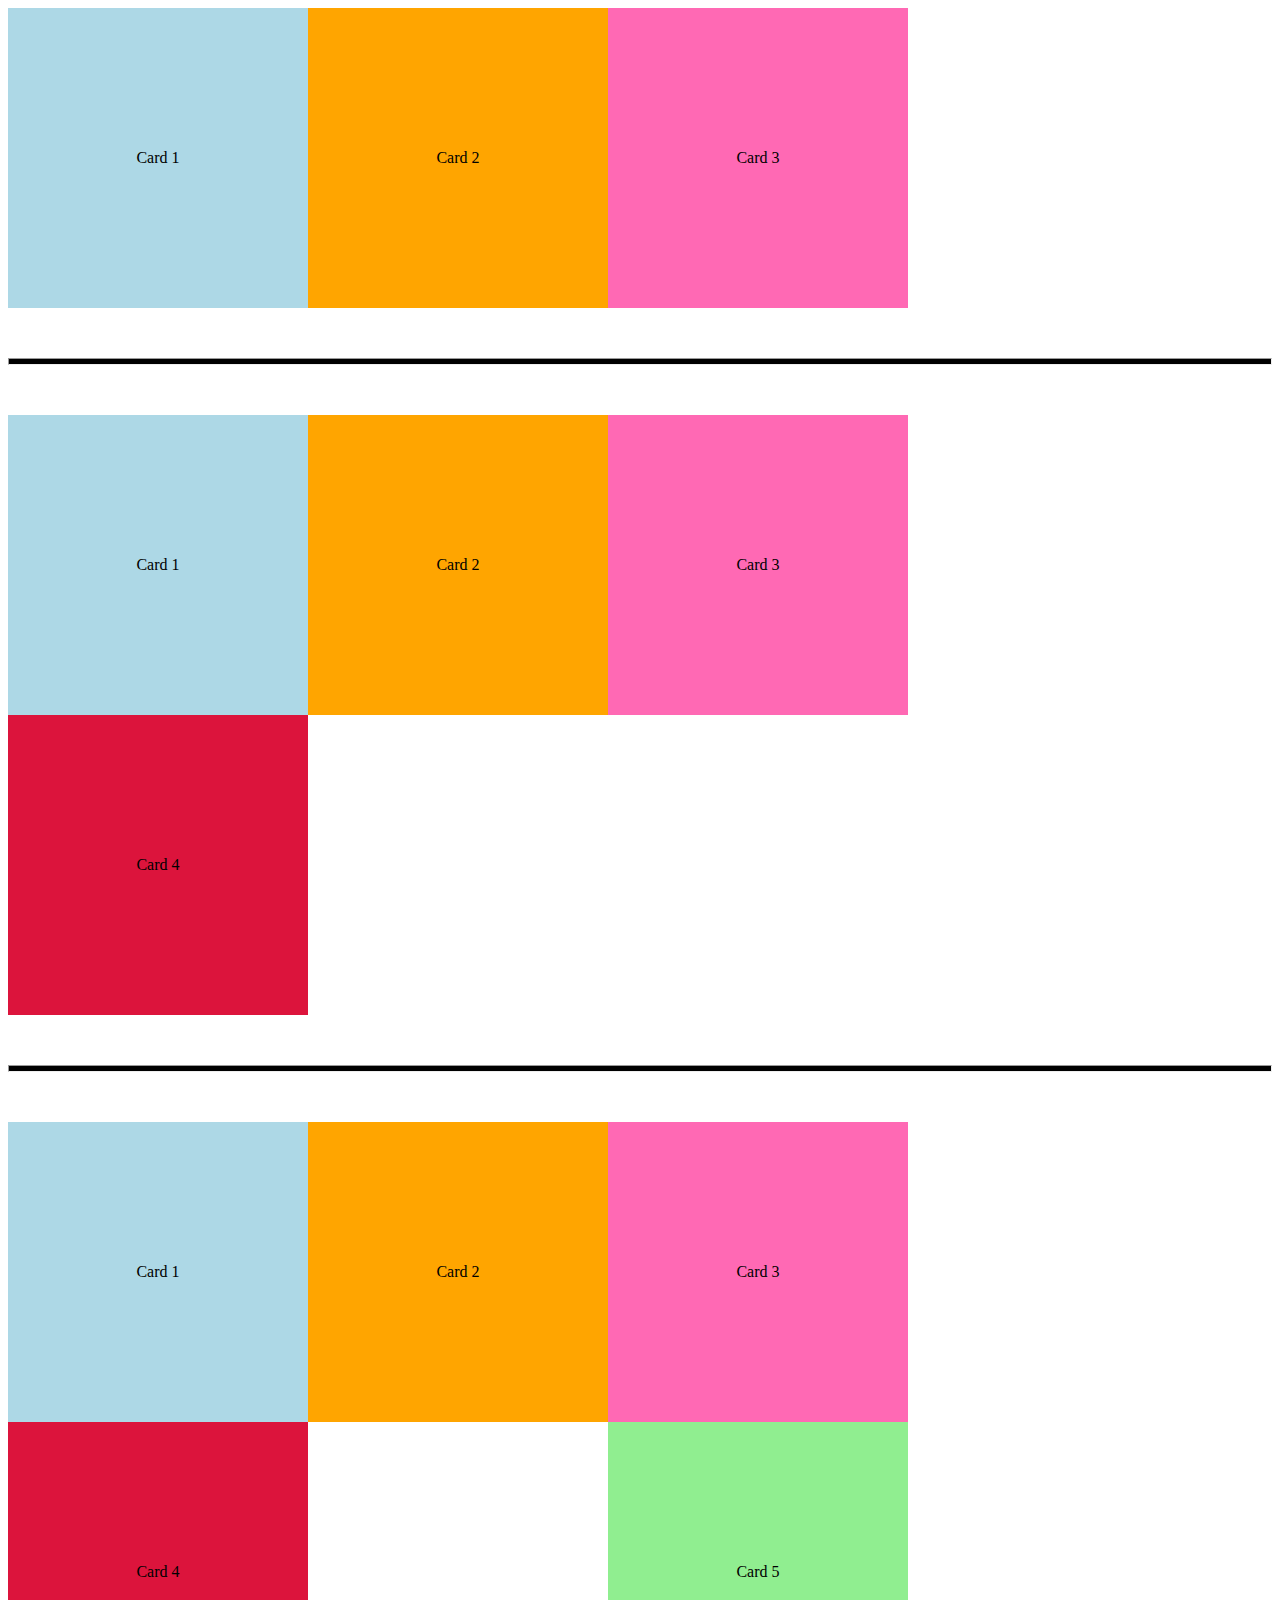
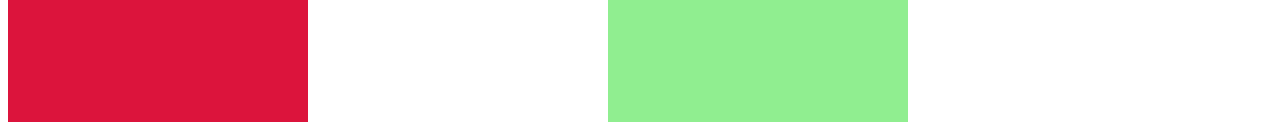
==== css_flex_box/index.html @ 09258ccc "css flex box challance" ====
<!DOCTYPE html>
<html lang="en">
  <head>
    <meta charset="UTF-8" />
    <meta name="viewport" content="width=device-width, initial-scale=1.0" />
    <title>Document</title>
    <link rel="stylesheet" href="style.css" />
  </head>
  <body>
    <section id="flexChallengeOneContainer">
      <div class="flex-challenge-card cardOne">
        <p class="flex-challenge-card-text">Card 1</p>
      </div>
      <div class="flex-challenge-card cardTwo">
        <p class="flex-challenge-card-text">Card 2</p>
      </div>
      <div class="flex-challenge-card cardThree">
        <p class="flex-challenge-card-text">Card 3</p>
      </div>
    </section>
    <hr />

    <section id="flexChallengeTwoContainer">
      <div class="flex-challenge-card cardOne">
        <p class="flex-challenge-card-text">Card 1</p>
      </div>
      <div class="flex-challenge-card cardTwo">
        <p class="flex-challenge-card-text">Card 2</p>
      </div>
      <div class="flex-challenge-card cardThree">
        <p class="flex-challenge-card-text">Card 3</p>
      </div>
      <div class="flex-challenge-card cardFour">
        <p class="flex-challenge-card-text">Card 4</p>
      </div>
    </section>

    <hr />
    <section id="flexChallengeThreeContainer">
      <div class="flex-challenge-card cardOne">
        <p class="flex-challenge-card-text">Card 1</p>
      </div>
      <div class="flex-challenge-card cardTwo">
        <p class="flex-challenge-card-text">Card 2</p>
      </div>
      <div class="flex-challenge-card cardThree">
        <p class="flex-challenge-card-text">Card 3</p>
      </div>
      <div class="flex-challenge-card cardFour">
        <p class="flex-challenge-card-text">Card 4</p>
      </div>
      <div class="flex-challenge-card cardFive forceEnd">
        <p class="flex-challenge-card-text">Card 5</p>
      </div>
    </section>
  </body>
</html>

<!-- <!DOCTYPE html>
<html lang="en">
  <head>
    <meta charset="UTF-8" />
    <meta name="viewport" content="width=device-width, initial-scale=1.0" />
    <title>Document</title>
    <link rel="stylesheet" href="style.css" />
  </head>
  <body>
    <div>
      <p>div 1</p>
    </div>
    <div>
      <p>div 2</p>
    </div>
    <div>
      <p>div 3</p>
    </div>
    <div>
      <p>div 4</p>
    </div>
  </body>
</html>
 -->
---- css_flex_box/style.css ----
#flexChallengeOneContainer {
  display: flex;
  width: 900px;
  height: 300px;
  align-items: center;
  flex-wrap: wrap;
}

#flexChallengeTwoContainer {
  display: flex;
  width: 900px;
  height: 600px;
  align-items: center;
  flex-wrap: wrap;
}

#flexChallengeThreeContainer {
  display: flex;
  width: 900px;
  height: 600px;
  align-items: center;
  justify-content: space-between;
  flex-wrap: wrap;
}

.flex-challenge-card {
  width: 300px;
  height: 300px;
  display: flex;
  align-items: center;
  justify-content: center;
}

.cardOne {
  background-color: #add8e6;
}
.cardTwo {
  background-color: #ffa500;
}
.cardThree {
  background-color: #ff69b4;
}
.cardFour {
  background-color: #dc143c;
}
.cardFive {
  background-color: #90ee90;
}

hr {
  margin: 50px 0px 50px 0px;
  height: 5px;
  background-color: black;
}
---- css_flex_box/style.css ----
#flexChallengeOneContainer {
  display: flex;
  width: 900px;
  height: 300px;
  align-items: center;
  flex-wrap: wrap;
}

#flexChallengeTwoContainer {
  display: flex;
  width: 900px;
  height: 600px;
  align-items: center;
  flex-wrap: wrap;
}

#flexChallengeThreeContainer {
  display: flex;
  width: 900px;
  height: 600px;
  align-items: center;
  justify-content: space-between;
  flex-wrap: wrap;
}

.flex-challenge-card {
  width: 300px;
  height: 300px;
  display: flex;
  align-items: center;
  justify-content: center;
}

.cardOne {
  background-color: #add8e6;
}
.cardTwo {
  background-color: #ffa500;
}
.cardThree {
  background-color: #ff69b4;
}
.cardFour {
  background-color: #dc143c;
}
.cardFive {
  background-color: #90ee90;
}

hr {
  margin: 50px 0px 50px 0px;
  height: 5px;
  background-color: black;
}
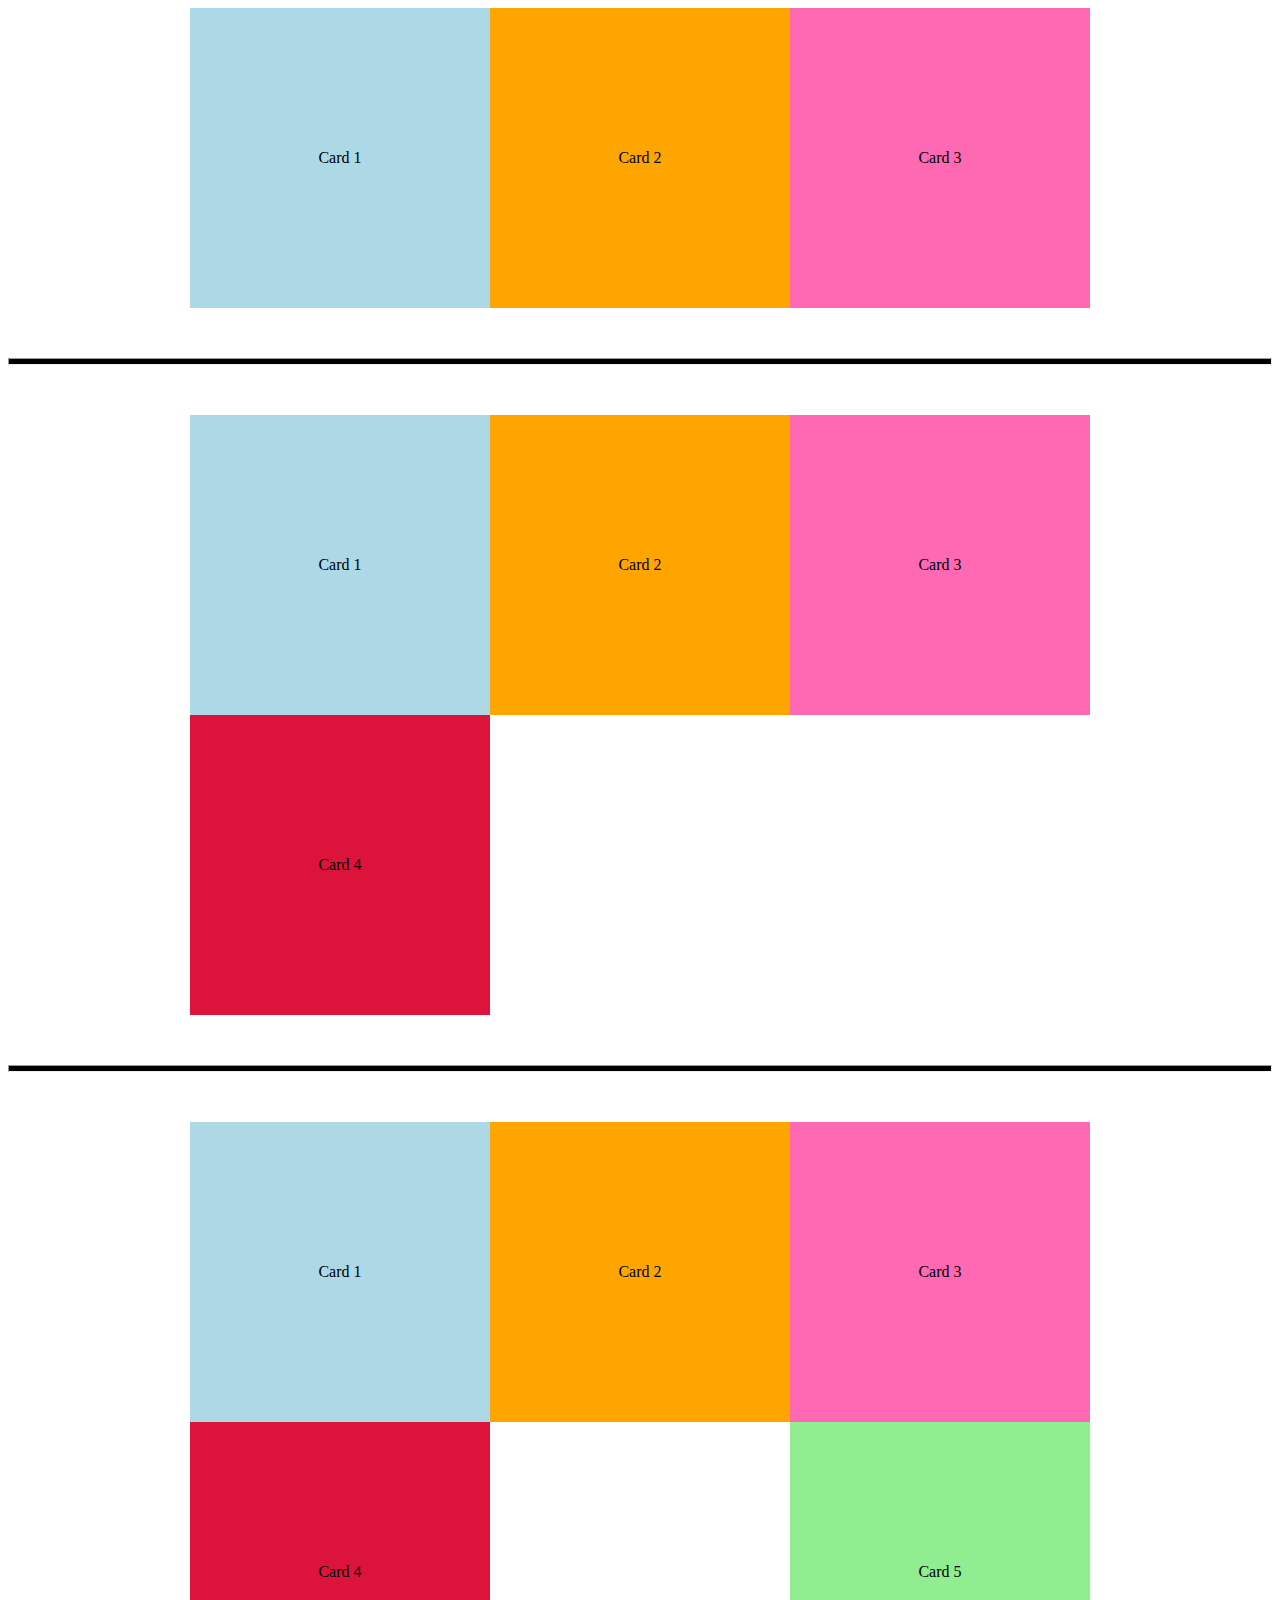
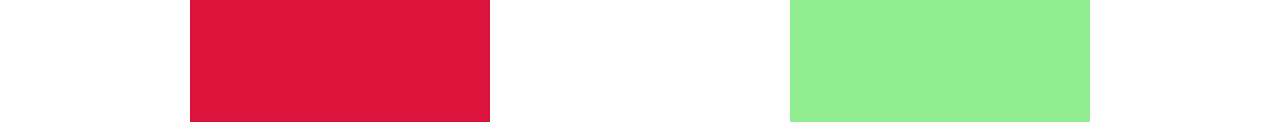
==== commit 2933f0f2: "centered containers" ====
--- a/css_flex_box/index.html
+++ b/css_flex_box/index.html
@@ -7,7 +7,7 @@
     <link rel="stylesheet" href="style.css" />
   </head>
   <body>
-    <section id="flexChallengeOneContainer">
+    <section id="flexChallengeOneContainer" class="center">
       <div class="flex-challenge-card cardOne">
         <p class="flex-challenge-card-text">Card 1</p>
       </div>
@@ -20,7 +20,7 @@
     </section>
     <hr />
 
-    <section id="flexChallengeTwoContainer">
+    <section id="flexChallengeTwoContainer" class="center">
       <div class="flex-challenge-card cardOne">
         <p class="flex-challenge-card-text">Card 1</p>
       </div>
@@ -36,7 +36,7 @@
     </section>
 
     <hr />
-    <section id="flexChallengeThreeContainer">
+    <section id="flexChallengeThreeContainer" class="center">
       <div class="flex-challenge-card cardOne">
         <p class="flex-challenge-card-text">Card 1</p>
       </div>
--- a/css_flex_box/style.css
+++ b/css_flex_box/style.css
@@ -21,6 +21,11 @@
   align-items: center;
   justify-content: space-between;
   flex-wrap: wrap;
+}
+
+.center {
+  margin-left: auto;
+  margin-right: auto;
 }
 
 .flex-challenge-card {
--- a/css_flex_box/style.css
+++ b/css_flex_box/style.css
@@ -21,6 +21,11 @@
   align-items: center;
   justify-content: space-between;
   flex-wrap: wrap;
+}
+
+.center {
+  margin-left: auto;
+  margin-right: auto;
 }
 
 .flex-challenge-card {
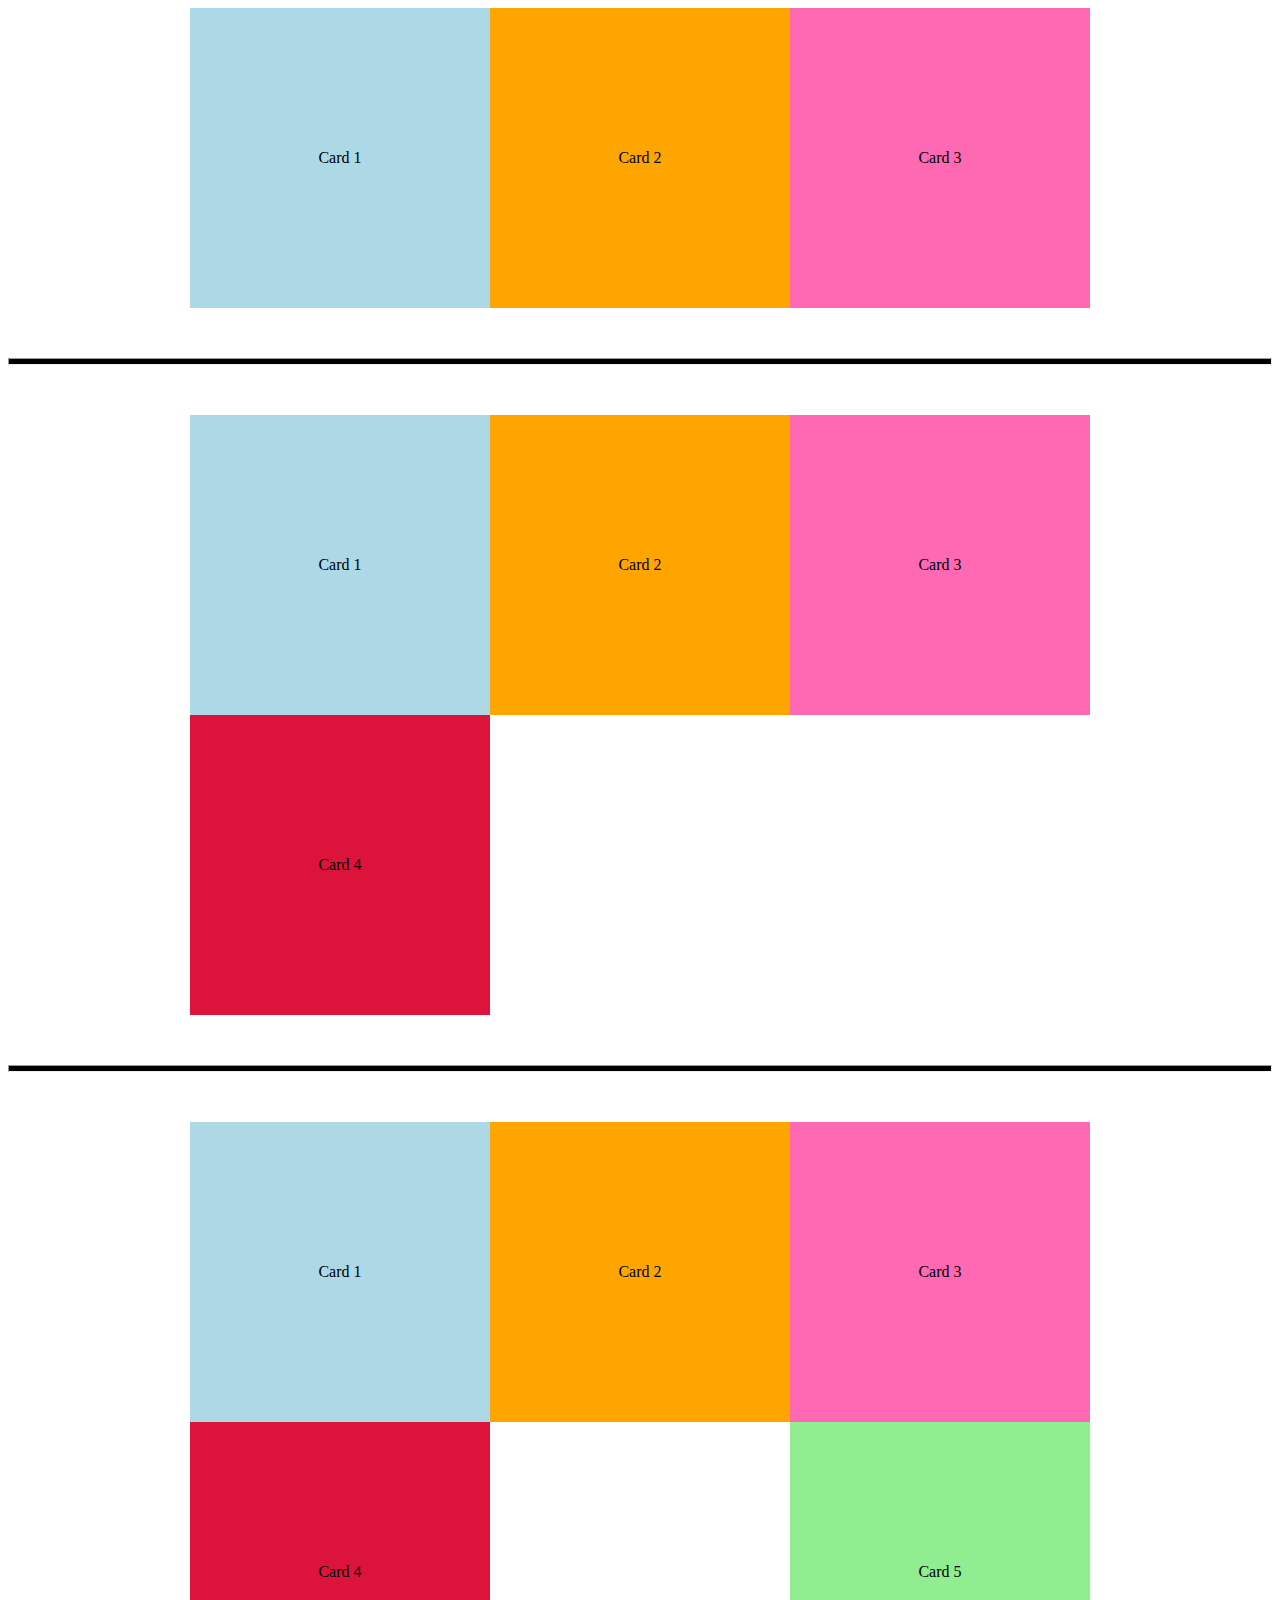
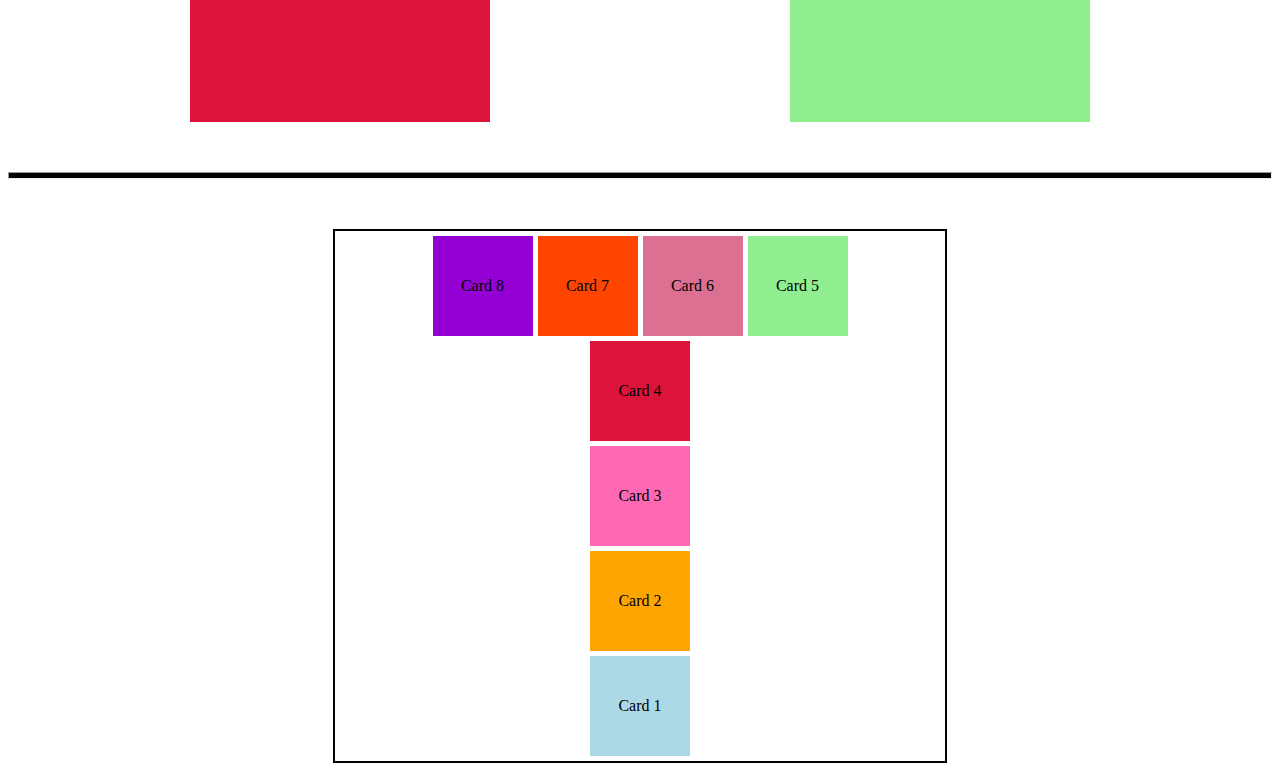
==== commit 3fd4641c: "added third flex direction challenge" ====
--- a/css_flex_box/index.html
+++ b/css_flex_box/index.html
@@ -53,6 +53,23 @@
         <p class="flex-challenge-card-text">Card 5</p>
       </div>
     </section>
+
+    <hr />
+
+    <div id="challengeThreeContainer">
+      <div id="OneToFourContainer">
+        <div class="flex-challenge-three-card cardOne"><p>Card 1</p></div>
+        <div class="flex-challenge-three-card cardTwo"><p>Card 2</p></div>
+        <div class="flex-challenge-three-card cardThree"><p>Card 3</p></div>
+        <div class="flex-challenge-three-card cardFour"><p>Card 4</p></div>
+      </div>
+      <div id="fiveToEightContainer">
+        <div class="flex-challenge-three-card cardFive"><p>Card 5</p></div>
+        <div class="flex-challenge-three-card cardSix"><p>Card 6</p></div>
+        <div class="flex-challenge-three-card cardSeven"><p>Card 7</p></div>
+        <div class="flex-challenge-three-card cardEight"><p>Card 8</p></div>
+      </div>
+    </div>
   </body>
 </html>
 
--- a/css_flex_box/style.css
+++ b/css_flex_box/style.css
@@ -51,9 +51,52 @@
 .cardFive {
   background-color: #90ee90;
 }
-
+.cardSix {
+  background-color: palevioletred;
+}
+.cardSeven {
+  background-color: orangered;
+}
+.cardEight {
+  background-color: darkviolet;
+}
 hr {
   margin: 50px 0px 50px 0px;
   height: 5px;
   background-color: black;
 }
+
+#challengeThreeContainer {
+  width: 600px;
+  display: flex;
+  flex-direction: column-reverse;
+  align-items: center;
+  gap: 5px;
+  border: 2px solid black;
+  padding: 5px;
+  margin-left: auto;
+  margin-right: auto;
+}
+
+.flex-challenge-three-card {
+  height: 100px;
+  width: 100px;
+}
+
+#OneToFourContainer {
+  display: flex;
+  flex-direction: column-reverse;
+  gap: 5px;
+}
+
+#fiveToEightContainer {
+  display: flex;
+  flex-direction: row-reverse;
+  gap: 5px;
+}
+
+.flex-challenge-three-card {
+  display: flex;
+  align-items: center;
+  justify-content: center;
+}
--- a/css_flex_box/style.css
+++ b/css_flex_box/style.css
@@ -51,9 +51,52 @@
 .cardFive {
   background-color: #90ee90;
 }
-
+.cardSix {
+  background-color: palevioletred;
+}
+.cardSeven {
+  background-color: orangered;
+}
+.cardEight {
+  background-color: darkviolet;
+}
 hr {
   margin: 50px 0px 50px 0px;
   height: 5px;
   background-color: black;
 }
+
+#challengeThreeContainer {
+  width: 600px;
+  display: flex;
+  flex-direction: column-reverse;
+  align-items: center;
+  gap: 5px;
+  border: 2px solid black;
+  padding: 5px;
+  margin-left: auto;
+  margin-right: auto;
+}
+
+.flex-challenge-three-card {
+  height: 100px;
+  width: 100px;
+}
+
+#OneToFourContainer {
+  display: flex;
+  flex-direction: column-reverse;
+  gap: 5px;
+}
+
+#fiveToEightContainer {
+  display: flex;
+  flex-direction: row-reverse;
+  gap: 5px;
+}
+
+.flex-challenge-three-card {
+  display: flex;
+  align-items: center;
+  justify-content: center;
+}
